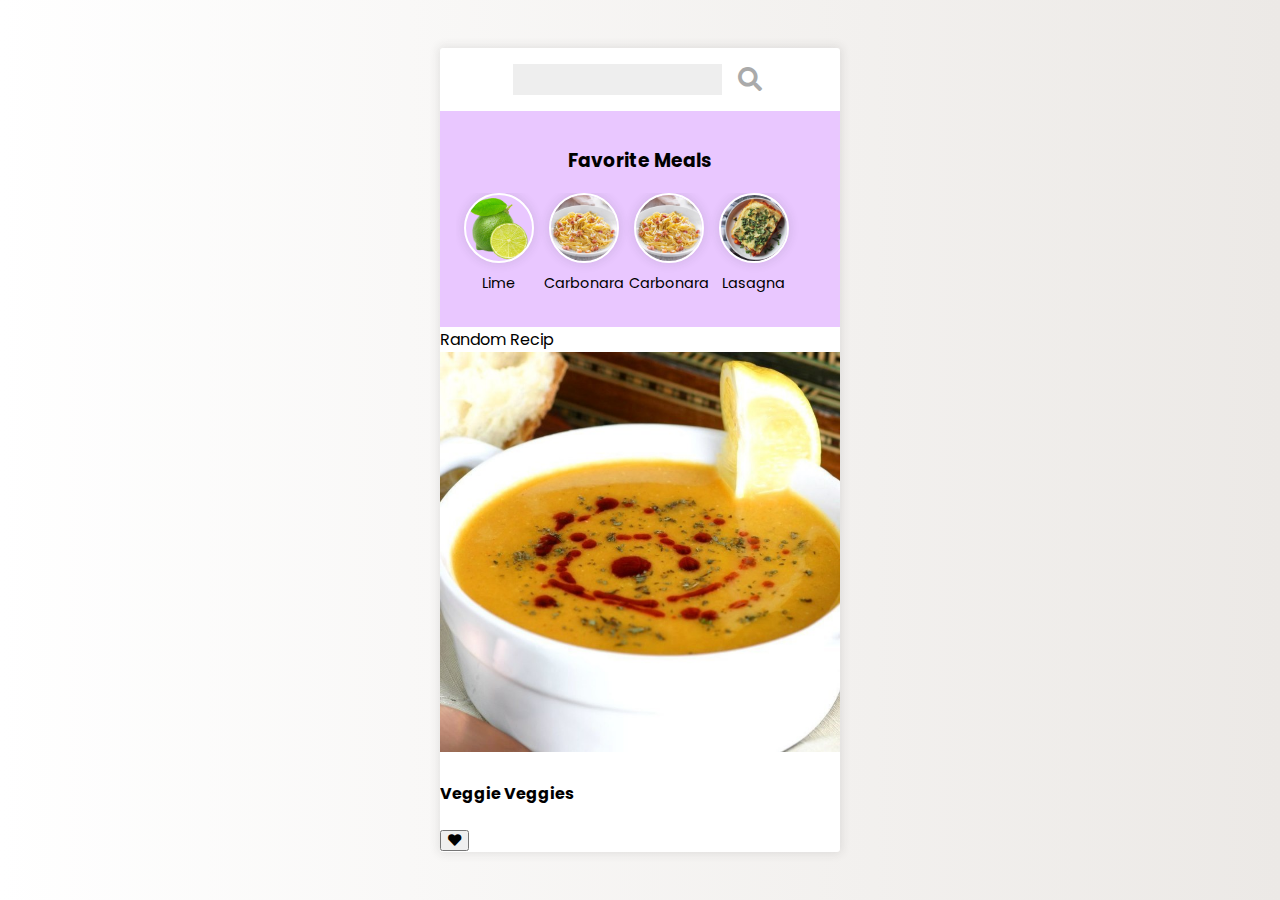
==== recept-app/index.html @ 6e71dde7 "Recept App" ====
<!DOCTYPE html>
<html lang="en">
<head>
    <meta charset="UTF-8">
    <meta name="viewport" content="width=device-width, initial-scale=1.0">
    <title>Recept-app</title>
    <link rel="stylesheet" href="https://cdnjs.cloudflare.com/ajax/libs/font-awesome/5.14.0/css/all.min.css">
    <link rel="stylesheet" href="style.css">
</head>
<body>
    <div class="mobile-container">
        <header>
            <input type="text" >
            <button id="search"><i class="fas fa-search"></i></button>
        </header>
        <div class="fav-container">
            <h3>Favorite Meals</h3>
            <ul class="fav-meals">
                <li>
                    <img src="./img/Lime.png" alt="">
                    <span>Lime</span>
                </li>
                <li>
                    <img src="./img/preview.jpeg" alt="">
                    <span>Carbonara</span>
                </li>
                <li>
                    <img src="./img/preview.jpeg" alt="">
                    <span>Carbonara</span>
                </li>
                <li>
                    <img src="./img/lasagna.jpg" alt="">
                    <span>Lasagna</span>
                </li>
            </ul>
        </div>
        <div class="meals">
            <span class="random">
                Random Recip
            </span>
            <div class="meal">
                <div class="meal-header">
                    <img src="./img/soup.jpg" alt="">
                </div>
                <div class="meal-body">
                    <h4>Veggie Veggies</h4>
                    <button>
                        <i class="fa fa-heart"></i>
                    </button>
                </div>
            </div>
        </div>
    </div>
    <script src="script.js"></script>   
</body>
</html>
---- recept-app/style.css ----
@import url('https://fonts.googleapis.com/css2?family=Poppins&display=swap');

* {
    box-sizing:border-box;

}
body {
    background: #ECE9E6;   
    background: -webkit-linear-gradient(to right, #FFFFFF, #ECE9E6);   
    background: linear-gradient(to right, #FFFFFF, #ECE9E6);
    display: flex;
    justify-content: center;
    align-items: center;
    font-family: "Poppins", sans-serif;
    margin: 0;
    min-height: 100vh;
}
img {
    max-width: 100%;
}
.mobile-container {
    background-color: #fff;
    box-shadow: 0 0 10px 2px #3333331a;
    border-radius: 3px;
    overflow: hidden;
    width: 400px;
}
header {
    display: flex;
    align-items: center;
    justify-content: center;
    padding: 1rem;
}
header input {
    background-color: #eee;
    border: none;
    border-radius: 3ps;
    padding: 0.5rem 1rem;
}
header button {
    background-color: transparent;
    border: none;
    color: #aaa;
    font-size: 1.5rem;
    margin-left: 10px;
}
.fav-container {
    background-color: rgb(233, 199, 255);
    padding: 1rem;
    text-align: center;
}
.fav-meals {
    display: flex;
    list-style-type: none;
    padding: 0;
    overflow: auto;
}
.fav-meals li {
    width: 85px;
}
.fav-meals li img {
    border: 2px solid #ffffff;
    box-shadow: 0 0 10px 2px #3333331a;
    border-radius: 50%;
    object-fit: cover;
    height: 70px;
    width: 70px;
}
.fav-meals li span {
    font-size:0.9rem;
}
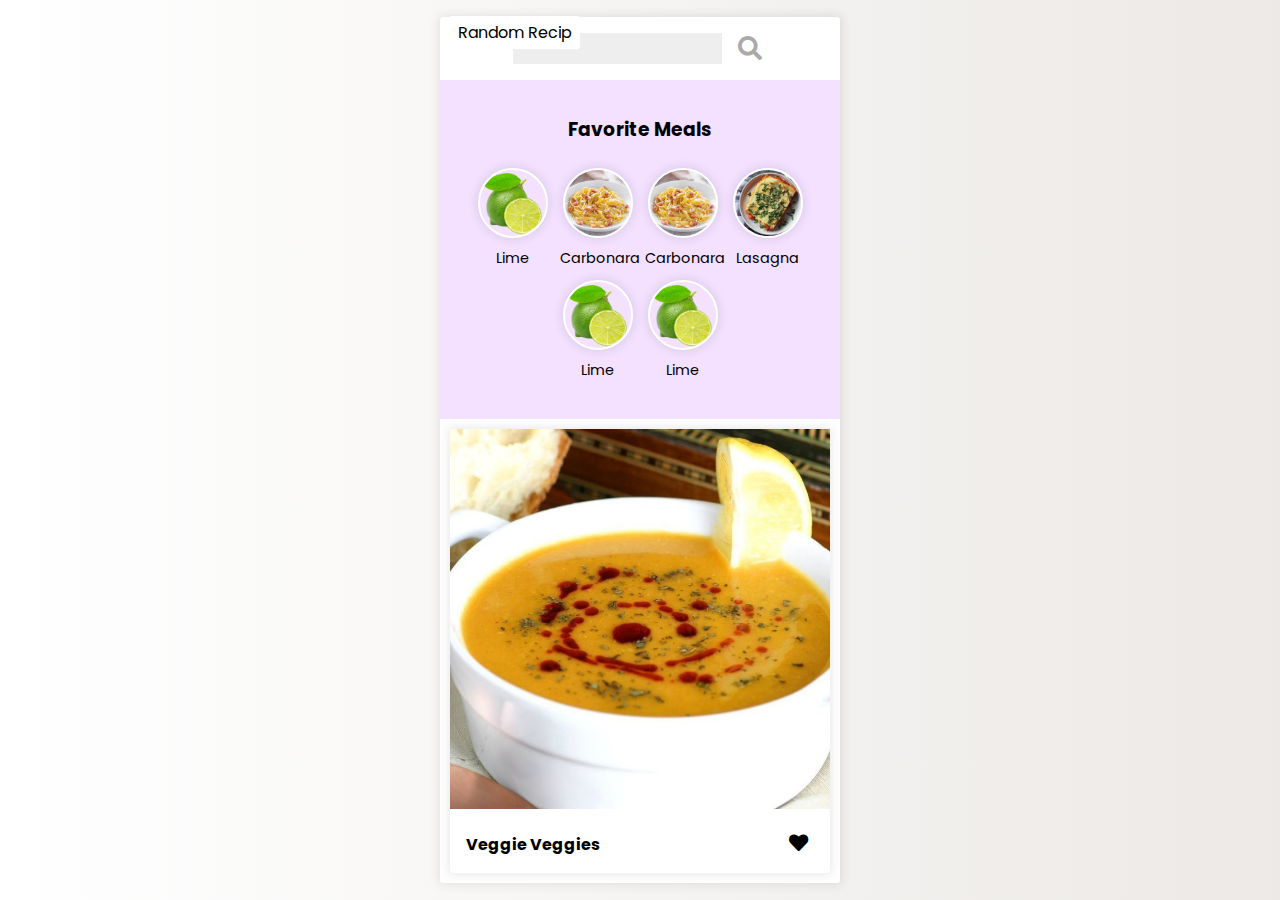
==== commit 1d743189: "receptCss" ====
--- a/recept-app/index.html
+++ b/recept-app/index.html
@@ -32,14 +32,22 @@
                     <img src="./img/lasagna.jpg" alt="">
                     <span>Lasagna</span>
                 </li>
+                <li>
+                    <img src="./img/Lime.png" alt="">
+                    <span>Lime</span>
+                </li>
+                <li>
+                    <img src="./img/Lime.png" alt="">
+                    <span>Lime</span>
+                </li>
             </ul>
         </div>
         <div class="meals">
-            <span class="random">
-                Random Recip
-            </span>
             <div class="meal">
                 <div class="meal-header">
+                    <span class="random">
+                        Random Recip
+                    </span>
                     <img src="./img/soup.jpg" alt="">
                 </div>
                 <div class="meal-body">
--- a/recept-app/style.css
+++ b/recept-app/style.css
@@ -45,18 +45,20 @@
     margin-left: 10px;
 }
 .fav-container {
-    background-color: rgb(233, 199, 255);
+    background-color: rgb(243, 225, 255);
     padding: 1rem;
     text-align: center;
 }
 .fav-meals {
     display: flex;
+    flex-wrap: wrap;
+    justify-content: center;
     list-style-type: none;
     padding: 0;
-    overflow: auto;
 }
 .fav-meals li {
-    width: 85px;
+    width: 75px;
+    margin: 5px;
 }
 .fav-meals li img {
     border: 2px solid #ffffff;
@@ -68,4 +70,43 @@
 }
 .fav-meals li span {
     font-size:0.9rem;
+}
+.meal {
+    margin: 10px;
+    box-shadow: 0 0 10px 2px #3333331a;
+    border-radius: 3px;
+
+}
+.meal-header {
+    
+}
+.meal-header .random {
+    position: absolute;
+    top: 1rem;
+    background-color: #fff;
+    padding: 0.25rem 0.5rem;
+    border-top-right-radius: 3px;
+    border-bottom-right-radius: 3px;
+}
+.meal-header img {
+    object-fit: cover;
+    width: 240px;
+    width: 100%;
+} 
+.meal-body {
+    display: flex;
+    align-items: center;
+    justify-content: space-between;
+    padding: 1rem; 
+
+}
+
+.meal-body h4 {
+    margin: 0;
+}
+
+.meal-body button {
+    border: none;
+    background-color: transparent;
+    font-size: 1.2rem;
 }